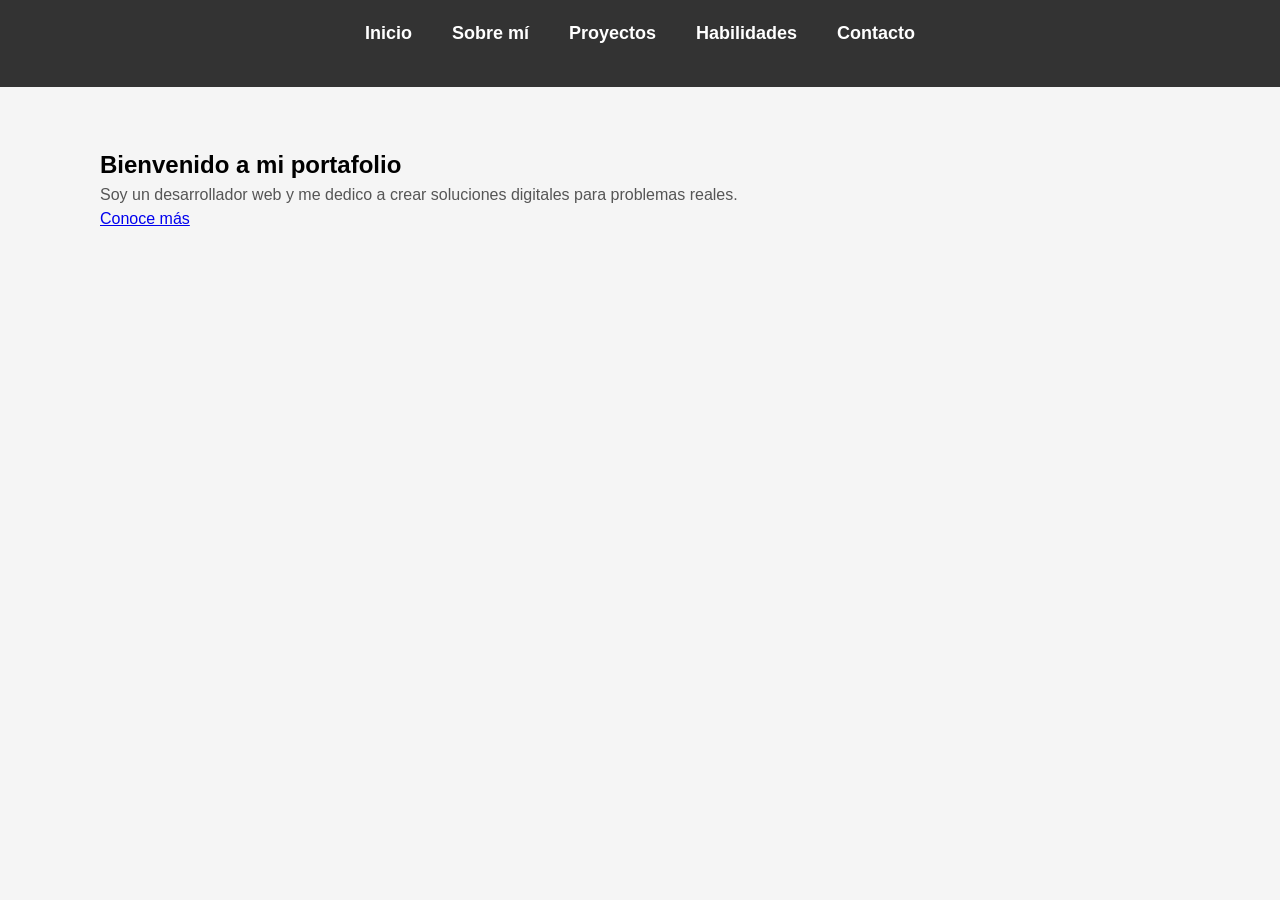
==== index.html @ 3bacee0b "first proyect" ====
<!DOCTYPE html>
<html lang="es">

<head>
    <meta charset="UTF-8">
    <meta name="viewport" content="width=device-width, initial-scale=1.0">
    <title>Portafolio - Inicio</title>
    <link rel="stylesheet" href="static/css/styles.css">
    <link rel="shortcut icon" href="/static/img/" />
</head>

<body>
    <header>
        <nav>
            <ul>
                <li><a href="index.html" class="nav-link">Inicio</a></li>
                <li><a href="about.html" class="nav-link">Sobre mí</a></li>
                <li><a href="projects.html" class="nav-link">Proyectos</a></li>
                <li><a href="skills.html" class="nav-link">Habilidades</a></li>
                <li><a href="contact.html" class="nav-link">Contacto</a></li>
            </ul>
        </nav>
    </header>

    <main>
        <section id="hero">
            <h1>Bienvenido a mi portafolio</h1>
            <p>Soy un desarrollador web y me dedico a crear soluciones digitales para problemas reales.</p>
            <a href="/about.html" class="button">Conoce más</a>
        </section>
    </main>
    
</body>

</html>
---- static/css/styles.css ----
/* Estilos generales */
* {
    box-sizing: border-box;
    margin: 0;
    padding: 0;
}

body {
    font-family: Arial, sans-serif;
    font-size: 16px;
    line-height: 1.5;
    background-color: #f5f5f5;
}

header {
    background-color: #333;
    color: #fff;
    padding: 20px;
    display: flex;
    justify-content: center;
    align-items: center;
}

nav {
    margin: 0;
    padding: 0;
    background-color: #333;
    color: #fff;
}

nav ul {
    list-style: none;
    margin: 0;
    padding: 0;
    display: flex;
    flex-wrap: wrap;
    justify-content: center;
}

nav ul li {
    margin-right: 20px;
}

nav ul li:last-child {
    margin-right: 0;
}

nav ul li a {
    color: #fff;
    text-decoration: none;
    font-size: 18px;
    font-weight: bold;
    padding: 10px;
    transition: all 0.3s ease;
}

nav ul li a:hover {
    background-color: #fff;
    color: #333;
}

main {
    max-width: 1200px;
    margin: 0 auto;
    padding: 20px;
    display: flex;
    flex-direction: column;
    align-items: center;
}

section {
    margin-bottom: 40px;
    width: 100%;
    padding: 20px;
    box-sizing: border-box;
}

h2 {
    font-size: 36px;
    margin-bottom: 20px;
}

.card {
    background-color: #fff;
    border-radius: 10px;
    box-shadow: 0 2px 5px rgba(0, 0, 0, 0.1);
    padding: 20px;
    transition: all 0.3s ease;
    width: 100%;
    margin-bottom: 20px;
}

.card:hover {
    transform: translateY(-10px);
    box-shadow: 0 4px 10px rgba(0, 0, 0, 0.2);
}

.card img {
    width: 100%;
    height: 250px;
    object-fit: cover;
    border-radius: 10px;
}

.card-content {
    max-width: 800px;
    margin: 0 auto;
}

ul {
    list-style: none;
    margin: 0;
    padding: 0;
}

li {
    margin-bottom: 20px;
}

h3 {
    font-size: 24px;
    margin-bottom: 10px;
}

p {
    font-size: 16px;
    line-height: 1.5;
    color: #555;
}

@media only screen and (min-width: 768px) {
    h2 {
        font-size: 48px;
    }

    h3 {
        font-size: 28px;
    }

    main {
        padding: 40px;
    }

    .card {
        padding: 40px;
    }

    .card img {
        height: 350px;
    }
}

/* Estilos específicos de la sección "Acerca de mí" */
#about {
    display: flex;
    flex-wrap: wrap;
    align-items: center;
    margin-bottom: 40px;
}

#about img {
    width: 100%;
    max-width: 250px;
    margin-right: 20px;
    border-radius: 50%;
}

#about-content {
    flex: 1;
}

#about h2 {
    font-size: 32px;
    margin-bottom: 20px;
}

/* Estilos específicos de la sección "Habilidades" */
#skills ul {
    display: flex;
    flex-wrap: wrap;
    justify-content: space-between;
    margin-left: -10px;
    margin-right: -10px;
}

#skills li {
    width: 100%;
    margin-bottom: 20px;
    padding: 0 10px;
}

.skill {
    background-color: #f5f5f5;
    border-radius: 5px;
    padding: 20px;
    text-align: center;
    height: 180px;
    display: flex;
    flex-direction: column;
    justify-content: space-around;
}

.skill h3 {
    font-size: 20px;
    margin-bottom: 10px;
}

.skill p {
    font-size: 16px;
    color: #777;
    margin: 0;
}


/* Estilos específicos de la sección "Contacto" */
#contact form {
    max-width: 100%;
    width: 600px;
    margin: 0 auto;
}

@media screen and (max-width: 767px) {
    #contact form {
        width: 100%;
        padding: 0 20px;
    }
}

.form-group {
    margin-bottom: 20px;
}

.form-group label {
    display: block;
    margin-bottom: 5px;
    font-size: 16px;
    font-weight: bold;
}

.form-group input,
.form-group textarea {
    width: 100%;
    padding: 10px;
    border-radius: 5px;
    border: 1px solid #ccc;
    font-size: 16px;
    line-height: 1.5;
}

.form-group textarea {
    resize: vertical;
    min-height: 150px;
}

.form-group button {
    background-color: #333;
    color: #fff;
    border: none;
    border-radius: 5px;
    padding: 10px 20px;
    font-size: 16px;
    cursor: pointer;
    transition: all 0.3s ease;
}

.form-group button:hover {
    background-color: #fff;
    color: #333;
}

/* Estilos específicos de la sección "Proyectos" */
#projects {
    display: flex;
    flex-wrap: wrap;
    justify-content: space-between;
}

.project-card {
    width: 100%;
    margin-bottom: 40px;
    transition: all 0.3s ease;
    border: 1px solid #ddd;
    border-radius: 5px;
    overflow: hidden;
    box-shadow: 0 4px 10px rgba(0, 0, 0, 0.1);
}

@media (min-width: 768px) {
    .project-card {
        width: calc(50% - 20px);
    }
}

@media (min-width: 992px) {
    .project-card {
        width: calc(33.33% - 20px);
    }
}

.project-card:hover {
    transform: translateY(-10px);
    box-shadow: 0 4px 10px rgba(0, 0, 0, 0.2);
}

.project-card img {
    width: 100%;
    height: 250px;
    object-fit: cover;
    border-radius: 5px 5px 0 0;
}

.project-card h3 {
    font-size: 20px;
    margin-top: 10px;
    margin-bottom: 5px;
    text-align: center;
}

.project-card p {
    font-size: 16px;
    color: #777;
    margin-bottom: 10px;
    text-align: center;
}

.project-card a {
    display: block;
    padding: 10px;
    background-color: #333;
    color: #fff;
    text-align: center;
    text-decoration: none;
    border-radius: 0 0 5px 5px;
    transition: all 0.3s ease;
}

.project-card a:hover {
    background-color: #fff;
    color: #333;
}

/* Estilos específicos para cada proyecto */
#project-1 .project-card {
    background-color: #f5f5f5;
    border-color: #ddd;
}

#project-1 img {
    height: 200px;
}

#project-1 h3 {
    color: #333;
}

#project-1 p {
    color: #777;
}

#project-2 .project-card {
    background-color: #f5f5f5;
    border-color: #ddd;
}

#project-2 img {
    height: 200px;
}

#project-2 h3 {
    color: #333;
}

#project-2 p {
    color: #777;
}

#project-3 .project-card {
    background-color: #f5f5f5;
    border-color: #ddd;
}

#project-3 img {
    height: 200px;
}

#project-3 h3 {
    color: #333;
}

#project-3 p {
    color: #777;
}
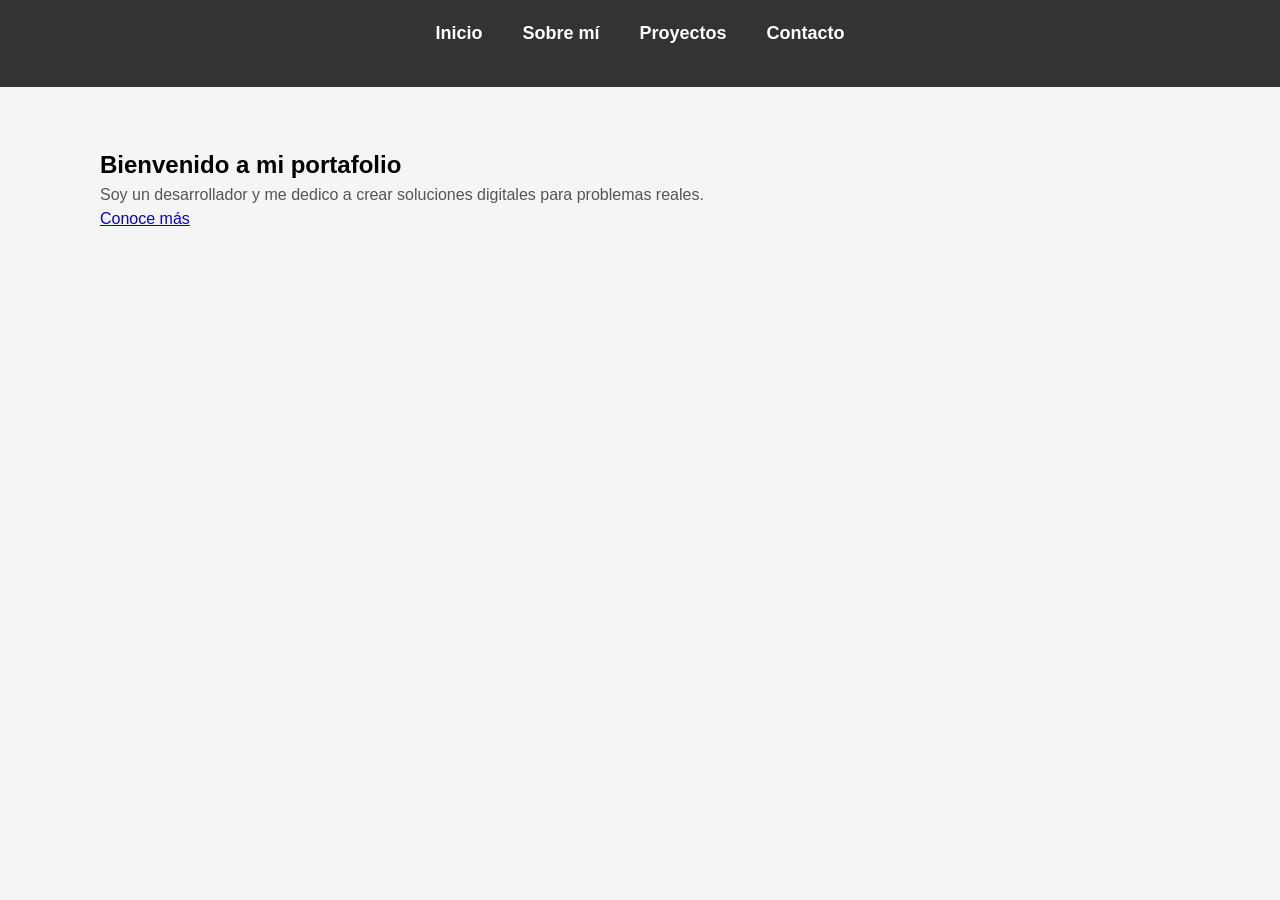
==== commit d1275667: "update" ====
--- a/index.html
+++ b/index.html
@@ -6,7 +6,7 @@
     <meta name="viewport" content="width=device-width, initial-scale=1.0">
     <title>Portafolio - Inicio</title>
     <link rel="stylesheet" href="static/css/styles.css">
-    <link rel="shortcut icon" href="/static/img/" />
+    <link rel="shortcut icon" href="/img/logo.png" />
 </head>
 
 <body>
@@ -16,7 +16,6 @@
                 <li><a href="index.html" class="nav-link">Inicio</a></li>
                 <li><a href="about.html" class="nav-link">Sobre mí</a></li>
                 <li><a href="projects.html" class="nav-link">Proyectos</a></li>
-                <li><a href="skills.html" class="nav-link">Habilidades</a></li>
                 <li><a href="contact.html" class="nav-link">Contacto</a></li>
             </ul>
         </nav>
@@ -25,7 +24,7 @@
     <main>
         <section id="hero">
             <h1>Bienvenido a mi portafolio</h1>
-            <p>Soy un desarrollador web y me dedico a crear soluciones digitales para problemas reales.</p>
+            <p>Soy un desarrollador y me dedico a crear soluciones digitales para problemas reales.</p>
             <a href="/about.html" class="button">Conoce más</a>
         </section>
     </main>
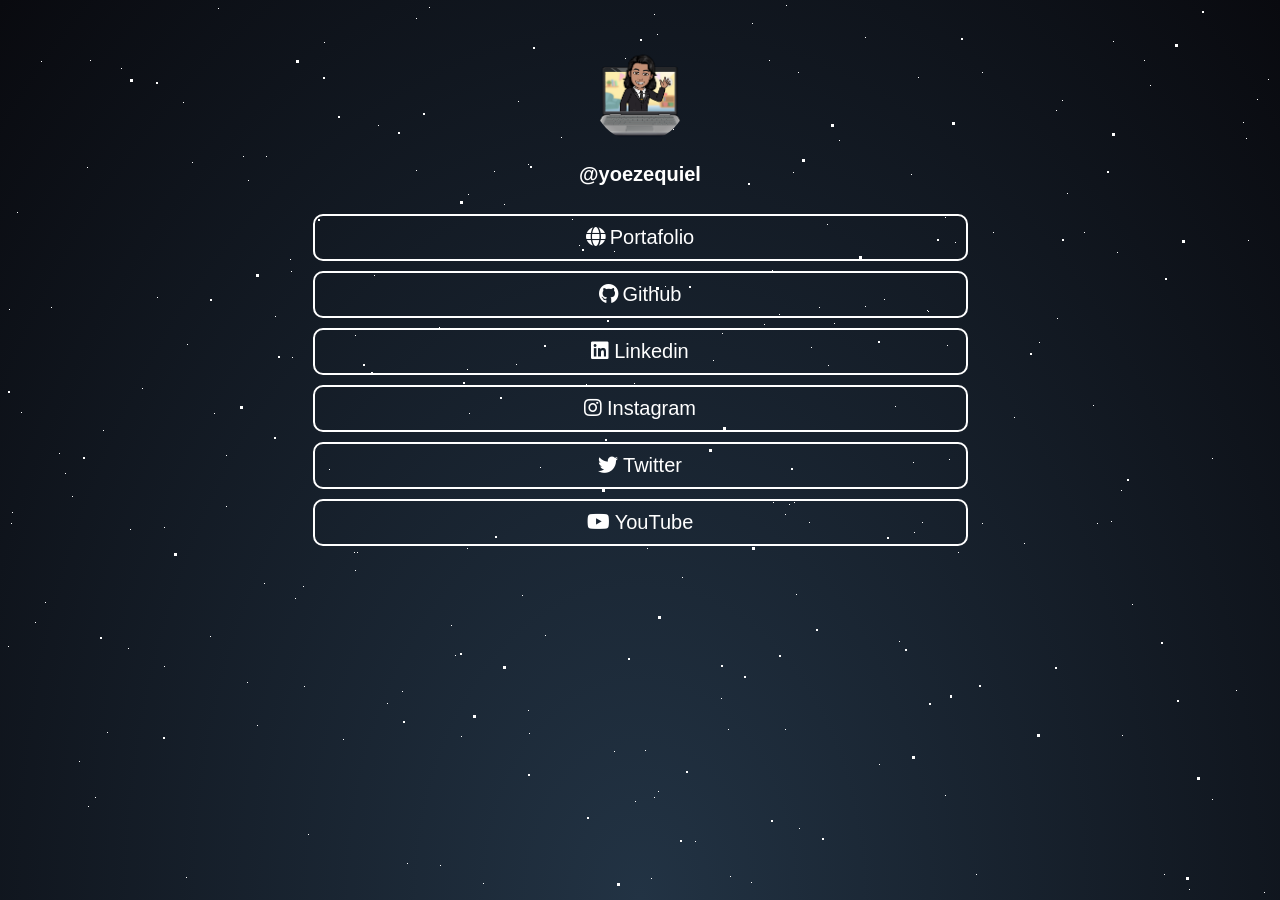
==== commit 64614b55: "first commit" ====
--- a/index.html
+++ b/index.html
@@ -1,34 +1,63 @@
 <!DOCTYPE html>
-<html lang="es">
+<html lang="en">
 
 <head>
-    <meta charset="UTF-8">
-    <meta name="viewport" content="width=device-width, initial-scale=1.0">
-    <title>Portafolio - Inicio</title>
-    <link rel="stylesheet" href="static/css/styles.css">
-    <link rel="shortcut icon" href="/img/logo.png" />
+  <meta charset="UTF-8">
+  <meta name="viewport" content="width=device-width, initial-scale=1.0">
+  <title>yoezequiel | Linktree</title>
+  <link rel="icon" href="/profile.png" type="image/x-icon" />
+  <link rel="stylesheet" href="https://use.fontawesome.com/releases/v5.8.1/css/all.css">
+  <link rel="stylesheet" href="style.css">
 </head>
 
 <body>
-    <header>
-        <nav>
-            <ul>
-                <li><a href="index.html" class="nav-link">Inicio</a></li>
-                <li><a href="about.html" class="nav-link">Sobre mí</a></li>
-                <li><a href="projects.html" class="nav-link">Proyectos</a></li>
-                <li><a href="contact.html" class="nav-link">Contacto</a></li>
-            </ul>
-        </nav>
-    </header>
+  <section class="animated-background">
+    <div id="stars1"></div>
+    <div id="stars2"></div>
+    <div id="stars3"></div>
+  </section>
 
-    <main>
-        <section id="hero">
-            <h1>Bienvenido a mi portafolio</h1>
-            <p>Soy un desarrollador y me dedico a crear soluciones digitales para problemas reales.</p>
-            <a href="/about.html" class="button">Conoce más</a>
-        </section>
-    </main>
-    
+  <a id="profilePicture" href="#popup">
+    <img src="/profile.png" alt="Profile Picture">
+  </a>
+
+  <div class="overlay" id="popup">
+    <div class="popup">
+      <div class="popup-photo">
+        <a href="/profile.png" target="_blank">
+          <img src="/profile.png" alt="Profile Picture">
+        </a>
+      </div>
+      <div class="popup-quote">
+      </div>
+      <a class="popup-close" onclick="history.back()">&times;</a>
+    </div>
+  </div>
+
+  <div id="userName">
+    @yoezequiel
+  </div>
+
+  <div id="links">
+    <a class="link" href="https://casiano.netlify.app/" target="_blank">
+      <i class="fas fa-globe">&nbsp;</i>Portafolio
+    </a>
+    <a class="link" href="https://github.com/yoezequiel" target="_blank">
+      <i class="fab fa-github">&nbsp;</i>Github
+    </a>
+    <a class="link" href="https://www.linkedin.com/in/ezequiel-casiano/" target="_blank">
+      <i class="fab fa-linkedin">&nbsp;</i>Linkedin
+    </a>
+    <a class="link" href="https://www.instagram.com/yoezequiel_/" target="_blank">
+      <i class="fab fa-instagram">&nbsp;</i>Instagram
+    </a>
+    <a class="link" href="https://twitter.com/yoezequiel_" target="_blank">
+      <i class="fab fa-twitter">&nbsp;</i>Twitter
+    </a>
+    <a class="link" href="https://www.youtube.com/@yoezequielgaming" target="_blank">
+      <i class="fab fa-youtube">&nbsp;</i>YouTube
+    </a>
+  </div>
 </body>
 
 </html>
--- a/style.css
+++ b/style.css
@@ -0,0 +1,773 @@
+:root {
+    --bgColor: #223344;
+    --bgColor2: #090a0f;
+    --accentColor: #FFF;
+    --font: sans-serif;
+    --delay: .3s;
+    font-size: 20px;
+}
+
+body {
+    margin: 0;
+    padding: 0;
+    min-height: 100vh;
+    font-family: var(--font);
+    background: radial-gradient(ellipse at bottom, var(--bgColor) 0%, var(--bgColor2) 100%);
+    opacity: 0;
+    animation: 1s ease-out var(--delay) 1 transitionAnimation;
+    animation-fill-mode: forwards;
+    background-repeat: no-repeat;
+    background-size: cover;
+    position: relative;
+}
+
+#profilePicture,
+#profilePicture img {
+    position: relative;
+    width: 96px;
+    height: 96px;
+    display: block;
+    margin: 40px auto 20px;
+    border-radius: 50%;
+    -webkit-tap-highlight-color: transparent;
+}
+
+#userName {
+    color: var(--accentColor);
+    font-size: 1rem;
+    font-weight: bold;
+    line-height: 1.25;
+    display: block;
+    font-family: var(--font);
+    width: 100%;
+    text-align: center;
+    text-decoration: none;
+}
+
+#links {
+    max-width: 675px;
+    width: auto;
+    display: block;
+    margin: 27px auto;
+}
+
+.link {
+    position: relative;
+    background-color: transparent;
+    color: var(--accentColor);
+    border: solid var(--accentColor) 2px;
+    border-radius: 10px;
+    font-size: 1rem;
+    text-align: center;
+    display: block;
+    margin-left: 10px;
+    margin-right: 10px;
+    margin-bottom: 10px;
+    padding: 10px;
+    /* 17px */
+    text-decoration: none;
+    -webkit-tap-highlight-color: transparent;
+}
+
+@media (hover: hover) {
+    .link:hover {
+        background-color: var(--accentColor);
+        color: var(--bgColor);
+    }
+}
+
+.link:active {
+    background-color: var(--accentColor);
+    color: var(--bgColor);
+}
+
+
+@keyframes transitionAnimation {
+    0% {
+        opacity: 0;
+        transform: translateY(-10px);
+    }
+
+    100% {
+        opacity: 1;
+        transform: translateY(0);
+    }
+}
+
+@keyframes animate {
+    0% {
+        background-position: -500%;
+    }
+
+    100% {
+        background-position: 500%;
+    }
+}
+
+@keyframes animStar {
+    from {
+        transform: translateY(0px);
+    }
+
+    to {
+        transform: translateY(-2000px);
+    }
+}
+
+
+.overlay {
+    display: flex;
+    align-items: center;
+    justify-content: center;
+    position: fixed;
+    top: 0;
+    bottom: 0;
+    left: 0;
+    right: 0;
+    background-color: rgba(0, 0, 0, 0.7);
+    z-index: 2;
+    visibility: hidden;
+    opacity: 0;
+    overflow: hidden;
+    transition: .5s ease-in-out;
+}
+
+.popup {
+    position: relative;
+    top: -43%;
+    display: flex;
+    flex-direction: column;
+    align-items: center;
+    max-width: 400px;
+    width: auto;
+    height: auto;
+    margin: 56px;
+    background-color: var(--bgColor);
+    transform: scale(0);
+    transition: .5s ease-in-out;
+}
+
+.popup-quote {
+    font-family: Baskerville, Georgia, serif;
+    font-style: italic;
+    position: flex;
+    color: var(--accentColor);
+    padding: 20px;
+    text-align: center;
+    font-size: 1rem;
+}
+
+.popup-photo {
+    display: flex;
+    width: 100%;
+    height: 100%;
+}
+
+.popup-photo img {
+    width: 100%;
+    height: 100%;
+}
+
+.overlay:target {
+    visibility: visible;
+    opacity: 1;
+}
+
+.overlay:target .popup {
+    transform: scale(1);
+    top: 0;
+}
+
+.popup-close {
+    position: absolute;
+    right: -1rem;
+    top: -1rem;
+    width: 3rem;
+    height: 3rem;
+    font-size: 1.7rem;
+    font-weight: 400;
+    border-radius: 100%;
+    background-color: var(--bgColor);
+    z-index: 4;
+    color: var(--accentColor);
+    line-height: 2.7rem;
+    text-align: center;
+    cursor: pointer;
+    text-decoration: none;
+    -webkit-tap-highlight-color: transparent;
+}
+
+@media (hover: hover) {
+    .popup-close:hover {
+        background-color: var(--accentColor);
+        color: var(--bgColor);
+    }
+}
+
+.popup-close:active {
+    background-color: var(--accentColor);
+    color: var(--bgColor);
+}
+
+
+#stars1 {
+    width: 1px;
+    height: 1px;
+    background: transparent;
+    animation: animStar 120s linear infinite;
+
+    box-shadow: 779px 1331px #fff, 324px 42px #fff, 303px 586px #fff,
+        1312px 276px #fff, 451px 625px #fff, 521px 1931px #fff, 1087px 1871px #fff,
+        36px 1546px #fff, 132px 934px #fff, 1698px 901px #fff, 1418px 664px #fff,
+        1448px 1157px #fff, 1084px 232px #fff, 347px 1776px #fff, 1722px 243px #fff,
+        1629px 835px #fff, 479px 969px #fff, 1231px 960px #fff, 586px 384px #fff,
+        164px 527px #fff, 8px 646px #fff, 1150px 1126px #fff, 665px 1357px #fff,
+        1556px 1982px #fff, 1260px 1961px #fff, 1675px 1741px #fff,
+        1843px 1514px #fff, 718px 1628px #fff, 242px 1343px #fff, 1497px 1880px #fff,
+        1364px 230px #fff, 1739px 1302px #fff, 636px 959px #fff, 304px 686px #fff,
+        614px 751px #fff, 1935px 816px #fff, 1428px 60px #fff, 355px 335px #fff,
+        1594px 158px #fff, 90px 60px #fff, 1553px 162px #fff, 1239px 1825px #fff,
+        1945px 587px #fff, 749px 1785px #fff, 1987px 1172px #fff, 1301px 1237px #fff,
+        1039px 342px #fff, 1585px 1481px #fff, 995px 1048px #fff, 524px 932px #fff,
+        214px 413px #fff, 1701px 1300px #fff, 1037px 1613px #fff, 1871px 996px #fff,
+        1360px 1635px #fff, 1110px 1313px #fff, 412px 1783px #fff, 1949px 177px #fff,
+        903px 1854px #fff, 700px 1936px #fff, 378px 125px #fff, 308px 834px #fff,
+        1118px 962px #fff, 1350px 1929px #fff, 781px 1811px #fff, 561px 137px #fff,
+        757px 1148px #fff, 1670px 1979px #fff, 343px 739px #fff, 945px 795px #fff,
+        576px 1903px #fff, 1078px 1436px #fff, 1583px 450px #fff, 1366px 474px #fff,
+        297px 1873px #fff, 192px 162px #fff, 1624px 1633px #fff, 59px 453px #fff,
+        82px 1872px #fff, 1933px 498px #fff, 1966px 1974px #fff, 1975px 1688px #fff,
+        779px 314px #fff, 1858px 1543px #fff, 73px 1507px #fff, 1693px 975px #fff,
+        1683px 108px #fff, 1768px 1654px #fff, 654px 14px #fff, 494px 171px #fff,
+        1689px 1895px #fff, 1660px 263px #fff, 1031px 903px #fff, 1203px 1393px #fff,
+        1333px 1421px #fff, 1113px 41px #fff, 1206px 1645px #fff, 1325px 1635px #fff,
+        142px 388px #fff, 572px 215px #fff, 1535px 296px #fff, 1419px 407px #fff,
+        1379px 1003px #fff, 329px 469px #fff, 1791px 1652px #fff, 935px 1802px #fff,
+        1330px 1820px #fff, 421px 1933px #fff, 828px 365px #fff, 275px 316px #fff,
+        707px 960px #fff, 1605px 1554px #fff, 625px 58px #fff, 717px 1697px #fff,
+        1669px 246px #fff, 1925px 322px #fff, 1154px 1803px #fff, 1929px 295px #fff,
+        1248px 240px #fff, 1045px 1755px #fff, 166px 942px #fff, 1888px 1773px #fff,
+        678px 1963px #fff, 1370px 569px #fff, 1974px 1400px #fff, 1786px 460px #fff,
+        51px 307px #fff, 784px 1400px #fff, 730px 1258px #fff, 1712px 393px #fff,
+        416px 170px #fff, 1797px 1932px #fff, 572px 219px #fff, 1557px 1856px #fff,
+        218px 8px #fff, 348px 1334px #fff, 469px 413px #fff, 385px 1738px #fff,
+        1357px 1818px #fff, 240px 942px #fff, 248px 1847px #fff, 1535px 806px #fff,
+        236px 1514px #fff, 1429px 1556px #fff, 73px 1633px #fff, 1398px 1121px #fff,
+        671px 1301px #fff, 1404px 1663px #fff, 740px 1018px #fff, 1600px 377px #fff,
+        785px 514px #fff, 112px 1084px #fff, 1915px 1887px #fff, 1463px 1848px #fff,
+        687px 1115px #fff, 1268px 1768px #fff, 1729px 1425px #fff,
+        1284px 1022px #fff, 801px 974px #fff, 1975px 1317px #fff, 1354px 834px #fff,
+        1446px 1484px #fff, 1283px 1786px #fff, 11px 523px #fff, 1842px 236px #fff,
+        1355px 654px #fff, 429px 7px #fff, 1033px 1128px #fff, 157px 297px #fff,
+        545px 635px #fff, 52px 1080px #fff, 827px 1520px #fff, 1121px 490px #fff,
+        9px 309px #fff, 1744px 1586px #fff, 1014px 417px #fff, 1534px 524px #fff,
+        958px 552px #fff, 1403px 1496px #fff, 387px 703px #fff, 1522px 548px #fff,
+        1355px 282px #fff, 1532px 601px #fff, 1838px 790px #fff, 290px 259px #fff,
+        295px 598px #fff, 1601px 539px #fff, 1561px 1272px #fff, 34px 1922px #fff,
+        1024px 543px #fff, 467px 369px #fff, 722px 333px #fff, 1976px 1255px #fff,
+        766px 983px #fff, 1582px 1285px #fff, 12px 512px #fff, 617px 1410px #fff,
+        682px 577px #fff, 1334px 1438px #fff, 439px 327px #fff, 1617px 1661px #fff,
+        673px 129px #fff, 794px 941px #fff, 1386px 1902px #fff, 37px 1353px #fff,
+        1467px 1353px #fff, 416px 18px #fff, 187px 344px #fff, 200px 1898px #fff,
+        1491px 1619px #fff, 811px 347px #fff, 924px 1827px #fff, 945px 217px #fff,
+        1735px 1228px #fff, 379px 1890px #fff, 79px 761px #fff, 825px 1837px #fff,
+        1980px 1558px #fff, 1308px 1573px #fff, 1488px 1726px #fff,
+        382px 1208px #fff, 522px 595px #fff, 1277px 1898px #fff, 354px 552px #fff,
+        161px 1784px #fff, 614px 251px #fff, 526px 1576px #fff, 17px 212px #fff,
+        179px 996px #fff, 467px 1208px #fff, 1944px 1838px #fff, 1140px 1093px #fff,
+        858px 1007px #fff, 200px 1064px #fff, 423px 1964px #fff, 1945px 439px #fff,
+        1377px 689px #fff, 1120px 1437px #fff, 1876px 668px #fff, 907px 1324px #fff,
+        343px 1976px #fff, 1816px 1501px #fff, 1849px 177px #fff, 647px 91px #fff,
+        1984px 1012px #fff, 1336px 1300px #fff, 128px 648px #fff, 305px 1060px #fff,
+        1324px 826px #fff, 1263px 1314px #fff, 1801px 629px #fff, 1614px 1555px #fff,
+        1634px 90px #fff, 1603px 452px #fff, 891px 1984px #fff, 1556px 1906px #fff,
+        121px 68px #fff, 1676px 1714px #fff, 516px 936px #fff, 1947px 1492px #fff,
+        1455px 1519px #fff, 45px 602px #fff, 205px 1039px #fff, 793px 172px #fff,
+        1562px 1739px #fff, 1056px 110px #fff, 1512px 379px #fff, 1795px 1621px #fff,
+        1848px 607px #fff, 262px 1719px #fff, 477px 991px #fff, 483px 883px #fff,
+        1239px 1197px #fff, 1496px 647px #fff, 1649px 25px #fff, 1491px 1946px #fff,
+        119px 996px #fff, 179px 1472px #fff, 1341px 808px #fff, 1565px 1700px #fff,
+        407px 1544px #fff, 1754px 357px #fff, 1288px 981px #fff, 902px 1997px #fff,
+        1755px 1668px #fff, 186px 877px #fff, 1202px 1882px #fff, 461px 1213px #fff,
+        1400px 748px #fff, 1969px 1899px #fff, 809px 522px #fff, 514px 1219px #fff,
+        374px 275px #fff, 938px 1973px #fff, 357px 552px #fff, 144px 1722px #fff,
+        1572px 912px #fff, 402px 1858px #fff, 1544px 1195px #fff, 667px 1257px #fff,
+        727px 1496px #fff, 993px 232px #fff, 1772px 313px #fff, 1040px 1590px #fff,
+        1204px 1973px #fff, 1268px 79px #fff, 1555px 1048px #fff, 986px 1707px #fff,
+        978px 1710px #fff, 713px 360px #fff, 407px 863px #fff, 461px 736px #fff,
+        284px 1608px #fff, 103px 430px #fff, 1283px 1319px #fff, 977px 1186px #fff,
+        1966px 1516px #fff, 1287px 1129px #fff, 70px 1098px #fff, 1189px 889px #fff,
+        1126px 1734px #fff, 309px 1292px #fff, 879px 764px #fff, 65px 473px #fff,
+        1003px 1959px #fff, 658px 791px #fff, 402px 1576px #fff, 35px 622px #fff,
+        529px 1589px #fff, 164px 666px #fff, 1876px 1290px #fff, 1541px 526px #fff,
+        270px 1297px #fff, 440px 865px #fff, 1500px 802px #fff, 182px 1754px #fff,
+        1264px 892px #fff, 272px 1249px #fff, 1289px 1535px #fff, 190px 1646px #fff,
+        955px 242px #fff, 1456px 1597px #fff, 1727px 1983px #fff, 635px 801px #fff,
+        226px 455px #fff, 1396px 1710px #fff, 849px 1863px #fff, 237px 1264px #fff,
+        839px 140px #fff, 1122px 735px #fff, 1280px 15px #fff, 1318px 242px #fff,
+        1819px 1148px #fff, 333px 1392px #fff, 1949px 553px #fff, 1878px 1332px #fff,
+        467px 548px #fff, 1812px 1082px #fff, 1067px 193px #fff, 243px 156px #fff,
+        483px 1616px #fff, 1714px 933px #fff, 759px 1800px #fff, 1822px 995px #fff,
+        1877px 572px #fff, 581px 1084px #fff, 107px 732px #fff, 642px 1837px #fff,
+        166px 1493px #fff, 1555px 198px #fff, 819px 307px #fff, 947px 345px #fff,
+        827px 224px #fff, 927px 1394px #fff, 540px 467px #fff, 1093px 405px #fff,
+        1140px 927px #fff, 130px 529px #fff, 33px 1980px #fff, 1147px 1663px #fff,
+        1616px 1436px #fff, 528px 710px #fff, 798px 1100px #fff, 505px 1480px #fff,
+        899px 641px #fff, 1909px 1949px #fff, 1311px 964px #fff, 979px 1301px #fff,
+        1393px 969px #fff, 1793px 1886px #fff, 292px 357px #fff, 1196px 1718px #fff,
+        1290px 1994px #fff, 537px 1973px #fff, 1181px 1674px #fff,
+        1740px 1566px #fff, 1307px 265px #fff, 922px 522px #fff, 1892px 472px #fff,
+        384px 1746px #fff, 392px 1098px #fff, 647px 548px #fff, 390px 1498px #fff,
+        1246px 138px #fff, 730px 876px #fff, 192px 1472px #fff, 1790px 1789px #fff,
+        928px 311px #fff, 1253px 1647px #fff, 747px 1921px #fff, 1561px 1025px #fff,
+        1533px 1292px #fff, 1985px 195px #fff, 728px 729px #fff, 1712px 1936px #fff,
+        512px 1717px #fff, 1528px 483px #fff, 313px 1642px #fff, 281px 1849px #fff,
+        1212px 799px #fff, 435px 1191px #fff, 1422px 611px #fff, 1718px 1964px #fff,
+        411px 944px #fff, 210px 636px #fff, 1502px 1295px #fff, 1434px 349px #fff,
+        769px 60px #fff, 747px 1053px #fff, 789px 504px #fff, 1436px 1264px #fff,
+        1893px 1225px #fff, 1394px 1788px #fff, 1108px 1317px #fff,
+        1673px 1395px #fff, 854px 1010px #fff, 1705px 80px #fff, 1858px 148px #fff,
+        1729px 344px #fff, 1388px 664px #fff, 895px 406px #fff, 1479px 157px #fff,
+        1441px 1157px #fff, 552px 1900px #fff, 516px 364px #fff, 1647px 189px #fff,
+        1427px 1071px #fff, 785px 729px #fff, 1080px 1710px #fff, 504px 204px #fff,
+        1177px 1622px #fff, 657px 34px #fff, 1296px 1099px #fff, 248px 180px #fff,
+        1212px 1568px #fff, 667px 1562px #fff, 695px 841px #fff, 1608px 1247px #fff,
+        751px 882px #fff, 87px 167px #fff, 607px 1368px #fff, 1363px 1203px #fff,
+        1836px 317px #fff, 1668px 1703px #fff, 830px 1154px #fff, 1721px 1398px #fff,
+        1601px 1280px #fff, 976px 874px #fff, 1743px 254px #fff, 1020px 1815px #fff,
+        1670px 1766px #fff, 1890px 735px #fff, 1379px 136px #fff, 1864px 695px #fff,
+        206px 965px #fff, 1404px 1932px #fff, 1923px 1360px #fff, 247px 682px #fff,
+        519px 1708px #fff, 645px 750px #fff, 1164px 1204px #fff, 834px 323px #fff,
+        172px 1350px #fff, 213px 972px #fff, 1837px 190px #fff, 285px 1806px #fff,
+        1047px 1299px #fff, 1548px 825px #fff, 1730px 324px #fff, 1346px 1909px #fff,
+        772px 270px #fff, 345px 1190px #fff, 478px 1433px #fff, 1479px 25px #fff,
+        1994px 1830px #fff, 1744px 732px #fff, 20px 1635px #fff, 690px 1795px #fff,
+        1594px 569px #fff, 579px 245px #fff, 1398px 733px #fff, 408px 1352px #fff,
+        1774px 120px #fff, 1152px 1370px #fff, 1698px 1810px #fff, 710px 1450px #fff,
+        665px 286px #fff, 493px 1720px #fff, 786px 5px #fff, 637px 1140px #fff,
+        764px 324px #fff, 927px 310px #fff, 938px 1424px #fff, 1884px 744px #fff,
+        913px 462px #fff, 1831px 1936px #fff, 1527px 249px #fff, 36px 1381px #fff,
+        1597px 581px #fff, 1530px 355px #fff, 949px 459px #fff, 799px 828px #fff,
+        242px 1471px #fff, 654px 797px #fff, 796px 594px #fff, 1365px 678px #fff,
+        752px 23px #fff, 1630px 541px #fff, 982px 72px #fff, 1733px 1831px #fff,
+        21px 412px #fff, 775px 998px #fff, 335px 1945px #fff, 264px 583px #fff,
+        158px 1311px #fff, 528px 164px #fff, 1978px 574px #fff, 717px 1203px #fff,
+        734px 1591px #fff, 1555px 820px #fff, 16px 1943px #fff, 1625px 1177px #fff,
+        1236px 690px #fff, 1585px 1590px #fff, 1737px 1728px #fff, 721px 698px #fff,
+        1804px 1186px #fff, 166px 980px #fff, 1850px 230px #fff, 330px 1712px #fff,
+        95px 797px #fff, 1948px 1078px #fff, 469px 939px #fff, 1269px 1899px #fff,
+        955px 1220px #fff, 1137px 1075px #fff, 312px 1293px #fff, 986px 1762px #fff,
+        1103px 1238px #fff, 428px 1993px #fff, 355px 570px #fff, 977px 1836px #fff,
+        1395px 1092px #fff, 276px 913px #fff, 1743px 656px #fff, 773px 502px #fff,
+        1686px 1322px #fff, 1516px 1945px #fff, 1334px 501px #fff, 266px 156px #fff,
+        455px 655px #fff, 798px 72px #fff, 1059px 1259px #fff, 1402px 1687px #fff,
+        236px 1329px #fff, 1455px 786px #fff, 146px 1228px #fff, 1851px 823px #fff,
+        1062px 100px #fff, 1220px 953px #fff, 20px 1826px #fff, 36px 1063px #fff,
+        1525px 338px #fff, 790px 1521px #fff, 741px 1099px #fff, 288px 1489px #fff,
+        700px 1060px #fff, 390px 1071px #fff, 411px 1036px #fff, 1853px 1072px #fff,
+        1446px 1085px #fff, 1164px 874px #fff, 924px 925px #fff, 291px 271px #fff,
+        1257px 1964px #fff, 1580px 1352px #fff, 1507px 1216px #fff, 211px 956px #fff,
+        985px 1195px #fff, 975px 1640px #fff, 518px 101px #fff, 663px 1395px #fff,
+        914px 532px #fff, 145px 1320px #fff, 69px 1397px #fff, 982px 523px #fff,
+        257px 725px #fff, 1599px 831px #fff, 1636px 1513px #fff, 1250px 1158px #fff,
+        1132px 604px #fff, 183px 102px #fff, 1057px 318px #fff, 1247px 1835px #fff,
+        1983px 1110px #fff, 1077px 1455px #fff, 921px 1770px #fff, 806px 1350px #fff,
+        1938px 1992px #fff, 855px 1260px #fff, 902px 1345px #fff, 658px 1908px #fff,
+        1845px 679px #fff, 712px 1482px #fff, 595px 950px #fff, 1784px 1992px #fff,
+        1847px 1785px #fff, 691px 1004px #fff, 175px 1179px #fff, 1666px 1911px #fff,
+        41px 61px #fff, 971px 1080px #fff, 1830px 1450px #fff, 1351px 1518px #fff,
+        1257px 99px #fff, 1395px 1498px #fff, 1117px 252px #fff, 1779px 597px #fff,
+        1346px 729px #fff, 1108px 1144px #fff, 402px 691px #fff, 72px 496px #fff,
+        1673px 1604px #fff, 1497px 974px #fff, 1865px 1664px #fff, 88px 806px #fff,
+        918px 77px #fff, 244px 1118px #fff, 256px 1820px #fff, 1851px 1840px #fff,
+        605px 1851px #fff, 634px 383px #fff, 865px 37px #fff, 943px 1024px #fff,
+        1951px 177px #fff, 1097px 523px #fff, 985px 1700px #fff, 1243px 122px #fff,
+        768px 1070px #fff, 468px 194px #fff, 320px 1867px #fff, 1850px 185px #fff,
+        380px 1616px #fff, 468px 1294px #fff, 1122px 1743px #fff, 884px 299px #fff,
+        1300px 1917px #fff, 1860px 396px #fff, 1270px 990px #fff, 529px 733px #fff,
+        1975px 1347px #fff, 1885px 685px #fff, 226px 506px #fff, 651px 878px #fff,
+        1323px 680px #fff, 1284px 680px #fff, 238px 1967px #fff, 911px 174px #fff,
+        1111px 521px #fff, 1150px 85px #fff, 794px 502px #fff, 484px 1856px #fff,
+        1809px 368px #fff, 112px 953px #fff, 590px 1009px #fff, 1655px 311px #fff,
+        100px 1026px #fff, 1803px 352px #fff, 865px 306px #fff, 1077px 1019px #fff,
+        1335px 872px #fff, 1647px 1298px #fff, 1233px 1387px #fff, 698px 1036px #fff,
+        659px 1860px #fff, 388px 1412px #fff, 1212px 458px #fff, 755px 1468px #fff,
+        696px 1654px #fff, 1144px 60px #fff;
+}
+
+#stars1:after {
+    content: '';
+    position: absolute;
+    top: auto;
+    width: 1px;
+    height: 1px;
+    background: transparent;
+
+    box-shadow: 779px 1331px #fff, 324px 42px #fff, 303px 586px #fff,
+        1312px 276px #fff, 451px 625px #fff, 521px 1931px #fff, 1087px 1871px #fff,
+        36px 1546px #fff, 132px 934px #fff, 1698px 901px #fff, 1418px 664px #fff,
+        1448px 1157px #fff, 1084px 232px #fff, 347px 1776px #fff, 1722px 243px #fff,
+        1629px 835px #fff, 479px 969px #fff, 1231px 960px #fff, 586px 384px #fff,
+        164px 527px #fff, 8px 646px #fff, 1150px 1126px #fff, 665px 1357px #fff,
+        1556px 1982px #fff, 1260px 1961px #fff, 1675px 1741px #fff,
+        1843px 1514px #fff, 718px 1628px #fff, 242px 1343px #fff, 1497px 1880px #fff,
+        1364px 230px #fff, 1739px 1302px #fff, 636px 959px #fff, 304px 686px #fff,
+        614px 751px #fff, 1935px 816px #fff, 1428px 60px #fff, 355px 335px #fff,
+        1594px 158px #fff, 90px 60px #fff, 1553px 162px #fff, 1239px 1825px #fff,
+        1945px 587px #fff, 749px 1785px #fff, 1987px 1172px #fff, 1301px 1237px #fff,
+        1039px 342px #fff, 1585px 1481px #fff, 995px 1048px #fff, 524px 932px #fff,
+        214px 413px #fff, 1701px 1300px #fff, 1037px 1613px #fff, 1871px 996px #fff,
+        1360px 1635px #fff, 1110px 1313px #fff, 412px 1783px #fff, 1949px 177px #fff,
+        903px 1854px #fff, 700px 1936px #fff, 378px 125px #fff, 308px 834px #fff,
+        1118px 962px #fff, 1350px 1929px #fff, 781px 1811px #fff, 561px 137px #fff,
+        757px 1148px #fff, 1670px 1979px #fff, 343px 739px #fff, 945px 795px #fff,
+        576px 1903px #fff, 1078px 1436px #fff, 1583px 450px #fff, 1366px 474px #fff,
+        297px 1873px #fff, 192px 162px #fff, 1624px 1633px #fff, 59px 453px #fff,
+        82px 1872px #fff, 1933px 498px #fff, 1966px 1974px #fff, 1975px 1688px #fff,
+        779px 314px #fff, 1858px 1543px #fff, 73px 1507px #fff, 1693px 975px #fff,
+        1683px 108px #fff, 1768px 1654px #fff, 654px 14px #fff, 494px 171px #fff,
+        1689px 1895px #fff, 1660px 263px #fff, 1031px 903px #fff, 1203px 1393px #fff,
+        1333px 1421px #fff, 1113px 41px #fff, 1206px 1645px #fff, 1325px 1635px #fff,
+        142px 388px #fff, 572px 215px #fff, 1535px 296px #fff, 1419px 407px #fff,
+        1379px 1003px #fff, 329px 469px #fff, 1791px 1652px #fff, 935px 1802px #fff,
+        1330px 1820px #fff, 421px 1933px #fff, 828px 365px #fff, 275px 316px #fff,
+        707px 960px #fff, 1605px 1554px #fff, 625px 58px #fff, 717px 1697px #fff,
+        1669px 246px #fff, 1925px 322px #fff, 1154px 1803px #fff, 1929px 295px #fff,
+        1248px 240px #fff, 1045px 1755px #fff, 166px 942px #fff, 1888px 1773px #fff,
+        678px 1963px #fff, 1370px 569px #fff, 1974px 1400px #fff, 1786px 460px #fff,
+        51px 307px #fff, 784px 1400px #fff, 730px 1258px #fff, 1712px 393px #fff,
+        416px 170px #fff, 1797px 1932px #fff, 572px 219px #fff, 1557px 1856px #fff,
+        218px 8px #fff, 348px 1334px #fff, 469px 413px #fff, 385px 1738px #fff,
+        1357px 1818px #fff, 240px 942px #fff, 248px 1847px #fff, 1535px 806px #fff,
+        236px 1514px #fff, 1429px 1556px #fff, 73px 1633px #fff, 1398px 1121px #fff,
+        671px 1301px #fff, 1404px 1663px #fff, 740px 1018px #fff, 1600px 377px #fff,
+        785px 514px #fff, 112px 1084px #fff, 1915px 1887px #fff, 1463px 1848px #fff,
+        687px 1115px #fff, 1268px 1768px #fff, 1729px 1425px #fff,
+        1284px 1022px #fff, 801px 974px #fff, 1975px 1317px #fff, 1354px 834px #fff,
+        1446px 1484px #fff, 1283px 1786px #fff, 11px 523px #fff, 1842px 236px #fff,
+        1355px 654px #fff, 429px 7px #fff, 1033px 1128px #fff, 157px 297px #fff,
+        545px 635px #fff, 52px 1080px #fff, 827px 1520px #fff, 1121px 490px #fff,
+        9px 309px #fff, 1744px 1586px #fff, 1014px 417px #fff, 1534px 524px #fff,
+        958px 552px #fff, 1403px 1496px #fff, 387px 703px #fff, 1522px 548px #fff,
+        1355px 282px #fff, 1532px 601px #fff, 1838px 790px #fff, 290px 259px #fff,
+        295px 598px #fff, 1601px 539px #fff, 1561px 1272px #fff, 34px 1922px #fff,
+        1024px 543px #fff, 467px 369px #fff, 722px 333px #fff, 1976px 1255px #fff,
+        766px 983px #fff, 1582px 1285px #fff, 12px 512px #fff, 617px 1410px #fff,
+        682px 577px #fff, 1334px 1438px #fff, 439px 327px #fff, 1617px 1661px #fff,
+        673px 129px #fff, 794px 941px #fff, 1386px 1902px #fff, 37px 1353px #fff,
+        1467px 1353px #fff, 416px 18px #fff, 187px 344px #fff, 200px 1898px #fff,
+        1491px 1619px #fff, 811px 347px #fff, 924px 1827px #fff, 945px 217px #fff,
+        1735px 1228px #fff, 379px 1890px #fff, 79px 761px #fff, 825px 1837px #fff,
+        1980px 1558px #fff, 1308px 1573px #fff, 1488px 1726px #fff,
+        382px 1208px #fff, 522px 595px #fff, 1277px 1898px #fff, 354px 552px #fff,
+        161px 1784px #fff, 614px 251px #fff, 526px 1576px #fff, 17px 212px #fff,
+        179px 996px #fff, 467px 1208px #fff, 1944px 1838px #fff, 1140px 1093px #fff,
+        858px 1007px #fff, 200px 1064px #fff, 423px 1964px #fff, 1945px 439px #fff,
+        1377px 689px #fff, 1120px 1437px #fff, 1876px 668px #fff, 907px 1324px #fff,
+        343px 1976px #fff, 1816px 1501px #fff, 1849px 177px #fff, 647px 91px #fff,
+        1984px 1012px #fff, 1336px 1300px #fff, 128px 648px #fff, 305px 1060px #fff,
+        1324px 826px #fff, 1263px 1314px #fff, 1801px 629px #fff, 1614px 1555px #fff,
+        1634px 90px #fff, 1603px 452px #fff, 891px 1984px #fff, 1556px 1906px #fff,
+        121px 68px #fff, 1676px 1714px #fff, 516px 936px #fff, 1947px 1492px #fff,
+        1455px 1519px #fff, 45px 602px #fff, 205px 1039px #fff, 793px 172px #fff,
+        1562px 1739px #fff, 1056px 110px #fff, 1512px 379px #fff, 1795px 1621px #fff,
+        1848px 607px #fff, 262px 1719px #fff, 477px 991px #fff, 483px 883px #fff,
+        1239px 1197px #fff, 1496px 647px #fff, 1649px 25px #fff, 1491px 1946px #fff,
+        119px 996px #fff, 179px 1472px #fff, 1341px 808px #fff, 1565px 1700px #fff,
+        407px 1544px #fff, 1754px 357px #fff, 1288px 981px #fff, 902px 1997px #fff,
+        1755px 1668px #fff, 186px 877px #fff, 1202px 1882px #fff, 461px 1213px #fff,
+        1400px 748px #fff, 1969px 1899px #fff, 809px 522px #fff, 514px 1219px #fff,
+        374px 275px #fff, 938px 1973px #fff, 357px 552px #fff, 144px 1722px #fff,
+        1572px 912px #fff, 402px 1858px #fff, 1544px 1195px #fff, 667px 1257px #fff,
+        727px 1496px #fff, 993px 232px #fff, 1772px 313px #fff, 1040px 1590px #fff,
+        1204px 1973px #fff, 1268px 79px #fff, 1555px 1048px #fff, 986px 1707px #fff,
+        978px 1710px #fff, 713px 360px #fff, 407px 863px #fff, 461px 736px #fff,
+        284px 1608px #fff, 103px 430px #fff, 1283px 1319px #fff, 977px 1186px #fff,
+        1966px 1516px #fff, 1287px 1129px #fff, 70px 1098px #fff, 1189px 889px #fff,
+        1126px 1734px #fff, 309px 1292px #fff, 879px 764px #fff, 65px 473px #fff,
+        1003px 1959px #fff, 658px 791px #fff, 402px 1576px #fff, 35px 622px #fff,
+        529px 1589px #fff, 164px 666px #fff, 1876px 1290px #fff, 1541px 526px #fff,
+        270px 1297px #fff, 440px 865px #fff, 1500px 802px #fff, 182px 1754px #fff,
+        1264px 892px #fff, 272px 1249px #fff, 1289px 1535px #fff, 190px 1646px #fff,
+        955px 242px #fff, 1456px 1597px #fff, 1727px 1983px #fff, 635px 801px #fff,
+        226px 455px #fff, 1396px 1710px #fff, 849px 1863px #fff, 237px 1264px #fff,
+        839px 140px #fff, 1122px 735px #fff, 1280px 15px #fff, 1318px 242px #fff,
+        1819px 1148px #fff, 333px 1392px #fff, 1949px 553px #fff, 1878px 1332px #fff,
+        467px 548px #fff, 1812px 1082px #fff, 1067px 193px #fff, 243px 156px #fff,
+        483px 1616px #fff, 1714px 933px #fff, 759px 1800px #fff, 1822px 995px #fff,
+        1877px 572px #fff, 581px 1084px #fff, 107px 732px #fff, 642px 1837px #fff,
+        166px 1493px #fff, 1555px 198px #fff, 819px 307px #fff, 947px 345px #fff,
+        827px 224px #fff, 927px 1394px #fff, 540px 467px #fff, 1093px 405px #fff,
+        1140px 927px #fff, 130px 529px #fff, 33px 1980px #fff, 1147px 1663px #fff,
+        1616px 1436px #fff, 528px 710px #fff, 798px 1100px #fff, 505px 1480px #fff,
+        899px 641px #fff, 1909px 1949px #fff, 1311px 964px #fff, 979px 1301px #fff,
+        1393px 969px #fff, 1793px 1886px #fff, 292px 357px #fff, 1196px 1718px #fff,
+        1290px 1994px #fff, 537px 1973px #fff, 1181px 1674px #fff,
+        1740px 1566px #fff, 1307px 265px #fff, 922px 522px #fff, 1892px 472px #fff,
+        384px 1746px #fff, 392px 1098px #fff, 647px 548px #fff, 390px 1498px #fff,
+        1246px 138px #fff, 730px 876px #fff, 192px 1472px #fff, 1790px 1789px #fff,
+        928px 311px #fff, 1253px 1647px #fff, 747px 1921px #fff, 1561px 1025px #fff,
+        1533px 1292px #fff, 1985px 195px #fff, 728px 729px #fff, 1712px 1936px #fff,
+        512px 1717px #fff, 1528px 483px #fff, 313px 1642px #fff, 281px 1849px #fff,
+        1212px 799px #fff, 435px 1191px #fff, 1422px 611px #fff, 1718px 1964px #fff,
+        411px 944px #fff, 210px 636px #fff, 1502px 1295px #fff, 1434px 349px #fff,
+        769px 60px #fff, 747px 1053px #fff, 789px 504px #fff, 1436px 1264px #fff,
+        1893px 1225px #fff, 1394px 1788px #fff, 1108px 1317px #fff,
+        1673px 1395px #fff, 854px 1010px #fff, 1705px 80px #fff, 1858px 148px #fff,
+        1729px 344px #fff, 1388px 664px #fff, 895px 406px #fff, 1479px 157px #fff,
+        1441px 1157px #fff, 552px 1900px #fff, 516px 364px #fff, 1647px 189px #fff,
+        1427px 1071px #fff, 785px 729px #fff, 1080px 1710px #fff, 504px 204px #fff,
+        1177px 1622px #fff, 657px 34px #fff, 1296px 1099px #fff, 248px 180px #fff,
+        1212px 1568px #fff, 667px 1562px #fff, 695px 841px #fff, 1608px 1247px #fff,
+        751px 882px #fff, 87px 167px #fff, 607px 1368px #fff, 1363px 1203px #fff,
+        1836px 317px #fff, 1668px 1703px #fff, 830px 1154px #fff, 1721px 1398px #fff,
+        1601px 1280px #fff, 976px 874px #fff, 1743px 254px #fff, 1020px 1815px #fff,
+        1670px 1766px #fff, 1890px 735px #fff, 1379px 136px #fff, 1864px 695px #fff,
+        206px 965px #fff, 1404px 1932px #fff, 1923px 1360px #fff, 247px 682px #fff,
+        519px 1708px #fff, 645px 750px #fff, 1164px 1204px #fff, 834px 323px #fff,
+        172px 1350px #fff, 213px 972px #fff, 1837px 190px #fff, 285px 1806px #fff,
+        1047px 1299px #fff, 1548px 825px #fff, 1730px 324px #fff, 1346px 1909px #fff,
+        772px 270px #fff, 345px 1190px #fff, 478px 1433px #fff, 1479px 25px #fff,
+        1994px 1830px #fff, 1744px 732px #fff, 20px 1635px #fff, 690px 1795px #fff,
+        1594px 569px #fff, 579px 245px #fff, 1398px 733px #fff, 408px 1352px #fff,
+        1774px 120px #fff, 1152px 1370px #fff, 1698px 1810px #fff, 710px 1450px #fff,
+        665px 286px #fff, 493px 1720px #fff, 786px 5px #fff, 637px 1140px #fff,
+        764px 324px #fff, 927px 310px #fff, 938px 1424px #fff, 1884px 744px #fff,
+        913px 462px #fff, 1831px 1936px #fff, 1527px 249px #fff, 36px 1381px #fff,
+        1597px 581px #fff, 1530px 355px #fff, 949px 459px #fff, 799px 828px #fff,
+        242px 1471px #fff, 654px 797px #fff, 796px 594px #fff, 1365px 678px #fff,
+        752px 23px #fff, 1630px 541px #fff, 982px 72px #fff, 1733px 1831px #fff,
+        21px 412px #fff, 775px 998px #fff, 335px 1945px #fff, 264px 583px #fff,
+        158px 1311px #fff, 528px 164px #fff, 1978px 574px #fff, 717px 1203px #fff,
+        734px 1591px #fff, 1555px 820px #fff, 16px 1943px #fff, 1625px 1177px #fff,
+        1236px 690px #fff, 1585px 1590px #fff, 1737px 1728px #fff, 721px 698px #fff,
+        1804px 1186px #fff, 166px 980px #fff, 1850px 230px #fff, 330px 1712px #fff,
+        95px 797px #fff, 1948px 1078px #fff, 469px 939px #fff, 1269px 1899px #fff,
+        955px 1220px #fff, 1137px 1075px #fff, 312px 1293px #fff, 986px 1762px #fff,
+        1103px 1238px #fff, 428px 1993px #fff, 355px 570px #fff, 977px 1836px #fff,
+        1395px 1092px #fff, 276px 913px #fff, 1743px 656px #fff, 773px 502px #fff,
+        1686px 1322px #fff, 1516px 1945px #fff, 1334px 501px #fff, 266px 156px #fff,
+        455px 655px #fff, 798px 72px #fff, 1059px 1259px #fff, 1402px 1687px #fff,
+        236px 1329px #fff, 1455px 786px #fff, 146px 1228px #fff, 1851px 823px #fff,
+        1062px 100px #fff, 1220px 953px #fff, 20px 1826px #fff, 36px 1063px #fff,
+        1525px 338px #fff, 790px 1521px #fff, 741px 1099px #fff, 288px 1489px #fff,
+        700px 1060px #fff, 390px 1071px #fff, 411px 1036px #fff, 1853px 1072px #fff,
+        1446px 1085px #fff, 1164px 874px #fff, 924px 925px #fff, 291px 271px #fff,
+        1257px 1964px #fff, 1580px 1352px #fff, 1507px 1216px #fff, 211px 956px #fff,
+        985px 1195px #fff, 975px 1640px #fff, 518px 101px #fff, 663px 1395px #fff,
+        914px 532px #fff, 145px 1320px #fff, 69px 1397px #fff, 982px 523px #fff,
+        257px 725px #fff, 1599px 831px #fff, 1636px 1513px #fff, 1250px 1158px #fff,
+        1132px 604px #fff, 183px 102px #fff, 1057px 318px #fff, 1247px 1835px #fff,
+        1983px 1110px #fff, 1077px 1455px #fff, 921px 1770px #fff, 806px 1350px #fff,
+        1938px 1992px #fff, 855px 1260px #fff, 902px 1345px #fff, 658px 1908px #fff,
+        1845px 679px #fff, 712px 1482px #fff, 595px 950px #fff, 1784px 1992px #fff,
+        1847px 1785px #fff, 691px 1004px #fff, 175px 1179px #fff, 1666px 1911px #fff,
+        41px 61px #fff, 971px 1080px #fff, 1830px 1450px #fff, 1351px 1518px #fff,
+        1257px 99px #fff, 1395px 1498px #fff, 1117px 252px #fff, 1779px 597px #fff,
+        1346px 729px #fff, 1108px 1144px #fff, 402px 691px #fff, 72px 496px #fff,
+        1673px 1604px #fff, 1497px 974px #fff, 1865px 1664px #fff, 88px 806px #fff,
+        918px 77px #fff, 244px 1118px #fff, 256px 1820px #fff, 1851px 1840px #fff,
+        605px 1851px #fff, 634px 383px #fff, 865px 37px #fff, 943px 1024px #fff,
+        1951px 177px #fff, 1097px 523px #fff, 985px 1700px #fff, 1243px 122px #fff,
+        768px 1070px #fff, 468px 194px #fff, 320px 1867px #fff, 1850px 185px #fff,
+        380px 1616px #fff, 468px 1294px #fff, 1122px 1743px #fff, 884px 299px #fff,
+        1300px 1917px #fff, 1860px 396px #fff, 1270px 990px #fff, 529px 733px #fff,
+        1975px 1347px #fff, 1885px 685px #fff, 226px 506px #fff, 651px 878px #fff,
+        1323px 680px #fff, 1284px 680px #fff, 238px 1967px #fff, 911px 174px #fff,
+        1111px 521px #fff, 1150px 85px #fff, 794px 502px #fff, 484px 1856px #fff,
+        1809px 368px #fff, 112px 953px #fff, 590px 1009px #fff, 1655px 311px #fff,
+        100px 1026px #fff, 1803px 352px #fff, 865px 306px #fff, 1077px 1019px #fff,
+        1335px 872px #fff, 1647px 1298px #fff, 1233px 1387px #fff, 698px 1036px #fff,
+        659px 1860px #fff, 388px 1412px #fff, 1212px 458px #fff, 755px 1468px #fff,
+        696px 1654px #fff, 1144px 60px #fff;
+}
+
+#stars2 {
+    width: 2px;
+    height: 2px;
+    background: transparent;
+    animation: animStar 180s linear infinite;
+
+    box-shadow: 1448px 320px #fff, 1775px 1663px #fff, 332px 1364px #fff,
+        878px 340px #fff, 569px 1832px #fff, 1422px 1684px #fff, 1946px 1907px #fff,
+        121px 979px #fff, 1044px 1069px #fff, 463px 381px #fff, 423px 112px #fff,
+        523px 1179px #fff, 779px 654px #fff, 1398px 694px #fff, 1085px 1464px #fff,
+        1599px 1869px #fff, 801px 1882px #fff, 779px 1231px #fff, 552px 932px #fff,
+        1057px 1196px #fff, 282px 1280px #fff, 496px 1986px #fff, 1833px 1120px #fff,
+        1802px 1293px #fff, 6px 1696px #fff, 412px 1902px #fff, 605px 438px #fff,
+        24px 1212px #fff, 234px 1320px #fff, 544px 344px #fff, 1107px 170px #fff,
+        1603px 196px #fff, 905px 648px #fff, 68px 1458px #fff, 649px 1969px #fff,
+        744px 675px #fff, 1127px 478px #fff, 714px 1814px #fff, 1486px 526px #fff,
+        270px 1636px #fff, 1931px 149px #fff, 1807px 378px #fff, 8px 390px #fff,
+        1415px 699px #fff, 1473px 1211px #fff, 1590px 141px #fff, 270px 1705px #fff,
+        69px 1423px #fff, 1108px 1053px #fff, 1946px 128px #fff, 371px 371px #fff,
+        1490px 220px #fff, 357px 1885px #fff, 363px 363px #fff, 1896px 1256px #fff,
+        1979px 1050px #fff, 947px 1342px #fff, 1754px 242px #fff, 514px 974px #fff,
+        65px 1477px #fff, 1840px 547px #fff, 950px 695px #fff, 459px 1150px #fff,
+        1124px 1502px #fff, 481px 940px #fff, 680px 839px #fff, 797px 1169px #fff,
+        1977px 1491px #fff, 734px 1724px #fff, 210px 298px #fff, 816px 628px #fff,
+        686px 770px #fff, 1721px 267px #fff, 1663px 511px #fff, 1481px 1141px #fff,
+        582px 248px #fff, 1308px 953px #fff, 628px 657px #fff, 897px 1535px #fff,
+        270px 931px #fff, 791px 467px #fff, 1336px 1732px #fff, 1013px 1653px #fff,
+        1911px 956px #fff, 587px 816px #fff, 83px 456px #fff, 930px 1478px #fff,
+        1587px 1694px #fff, 614px 1200px #fff, 302px 1782px #fff, 1711px 1432px #fff,
+        443px 904px #fff, 1666px 714px #fff, 1588px 1167px #fff, 273px 1075px #fff,
+        1679px 461px #fff, 721px 664px #fff, 1202px 10px #fff, 166px 1126px #fff,
+        331px 1628px #fff, 430px 1565px #fff, 1585px 509px #fff, 640px 38px #fff,
+        822px 837px #fff, 1760px 1664px #fff, 1122px 1458px #fff, 398px 131px #fff,
+        689px 285px #fff, 460px 652px #fff, 1627px 365px #fff, 348px 1648px #fff,
+        819px 1946px #fff, 981px 1917px #fff, 323px 76px #fff, 979px 684px #fff,
+        887px 536px #fff, 1348px 1596px #fff, 1055px 666px #fff, 1402px 1797px #fff,
+        1300px 1055px #fff, 937px 238px #fff, 1474px 1815px #fff, 1144px 1710px #fff,
+        1629px 1087px #fff, 911px 919px #fff, 771px 819px #fff, 403px 720px #fff,
+        163px 736px #fff, 1062px 238px #fff, 1774px 818px #fff, 1874px 1178px #fff,
+        1177px 699px #fff, 1244px 1244px #fff, 1371px 58px #fff, 564px 1515px #fff,
+        1824px 487px #fff, 929px 702px #fff, 394px 1348px #fff, 1161px 641px #fff,
+        219px 1841px #fff, 358px 941px #fff, 140px 1759px #fff, 1019px 1345px #fff,
+        274px 436px #fff, 1433px 1605px #fff, 1798px 1426px #fff, 294px 1848px #fff,
+        1681px 1877px #fff, 1344px 1824px #fff, 1439px 1632px #fff,
+        161px 1012px #fff, 1308px 588px #fff, 1789px 582px #fff, 721px 1910px #fff,
+        318px 218px #fff, 607px 319px #fff, 495px 535px #fff, 1552px 1575px #fff,
+        1562px 67px #fff, 403px 926px #fff, 1096px 1800px #fff, 1814px 1709px #fff,
+        1882px 1831px #fff, 533px 46px #fff, 823px 969px #fff, 530px 165px #fff,
+        1030px 352px #fff, 1681px 313px #fff, 338px 115px #fff, 1607px 211px #fff,
+        1718px 1184px #fff, 1589px 659px #fff, 278px 355px #fff, 464px 1464px #fff,
+        1165px 277px #fff, 950px 694px #fff, 1746px 293px #fff, 793px 911px #fff,
+        528px 773px #fff, 1883px 1694px #fff, 748px 182px #fff, 1924px 1531px #fff,
+        100px 636px #fff, 1473px 1445px #fff, 1264px 1244px #fff, 850px 1377px #fff,
+        987px 1976px #fff, 933px 1761px #fff, 922px 1270px #fff, 500px 396px #fff,
+        1324px 8px #fff, 1967px 1814px #fff, 1072px 1401px #fff, 961px 37px #fff,
+        156px 81px #fff, 1915px 502px #fff, 1076px 1846px #fff, 152px 1669px #fff,
+        986px 1529px #fff, 1667px 1137px #fff;
+}
+
+#stars2:after {
+    content: '';
+    position: absolute;
+    top: auto;
+    width: 2px;
+    height: 2px;
+    background: transparent;
+
+    box-shadow: 1448px 320px #fff, 1775px 1663px #fff, 332px 1364px #fff,
+        878px 340px #fff, 569px 1832px #fff, 1422px 1684px #fff, 1946px 1907px #fff,
+        121px 979px #fff, 1044px 1069px #fff, 463px 381px #fff, 423px 112px #fff,
+        523px 1179px #fff, 779px 654px #fff, 1398px 694px #fff, 1085px 1464px #fff,
+        1599px 1869px #fff, 801px 1882px #fff, 779px 1231px #fff, 552px 932px #fff,
+        1057px 1196px #fff, 282px 1280px #fff, 496px 1986px #fff, 1833px 1120px #fff,
+        1802px 1293px #fff, 6px 1696px #fff, 412px 1902px #fff, 605px 438px #fff,
+        24px 1212px #fff, 234px 1320px #fff, 544px 344px #fff, 1107px 170px #fff,
+        1603px 196px #fff, 905px 648px #fff, 68px 1458px #fff, 649px 1969px #fff,
+        744px 675px #fff, 1127px 478px #fff, 714px 1814px #fff, 1486px 526px #fff,
+        270px 1636px #fff, 1931px 149px #fff, 1807px 378px #fff, 8px 390px #fff,
+        1415px 699px #fff, 1473px 1211px #fff, 1590px 141px #fff, 270px 1705px #fff,
+        69px 1423px #fff, 1108px 1053px #fff, 1946px 128px #fff, 371px 371px #fff,
+        1490px 220px #fff, 357px 1885px #fff, 363px 363px #fff, 1896px 1256px #fff,
+        1979px 1050px #fff, 947px 1342px #fff, 1754px 242px #fff, 514px 974px #fff,
+        65px 1477px #fff, 1840px 547px #fff, 950px 695px #fff, 459px 1150px #fff,
+        1124px 1502px #fff, 481px 940px #fff, 680px 839px #fff, 797px 1169px #fff,
+        1977px 1491px #fff, 734px 1724px #fff, 210px 298px #fff, 816px 628px #fff,
+        686px 770px #fff, 1721px 267px #fff, 1663px 511px #fff, 1481px 1141px #fff,
+        582px 248px #fff, 1308px 953px #fff, 628px 657px #fff, 897px 1535px #fff,
+        270px 931px #fff, 791px 467px #fff, 1336px 1732px #fff, 1013px 1653px #fff,
+        1911px 956px #fff, 587px 816px #fff, 83px 456px #fff, 930px 1478px #fff,
+        1587px 1694px #fff, 614px 1200px #fff, 302px 1782px #fff, 1711px 1432px #fff,
+        443px 904px #fff, 1666px 714px #fff, 1588px 1167px #fff, 273px 1075px #fff,
+        1679px 461px #fff, 721px 664px #fff, 1202px 10px #fff, 166px 1126px #fff,
+        331px 1628px #fff, 430px 1565px #fff, 1585px 509px #fff, 640px 38px #fff,
+        822px 837px #fff, 1760px 1664px #fff, 1122px 1458px #fff, 398px 131px #fff,
+        689px 285px #fff, 460px 652px #fff, 1627px 365px #fff, 348px 1648px #fff,
+        819px 1946px #fff, 981px 1917px #fff, 323px 76px #fff, 979px 684px #fff,
+        887px 536px #fff, 1348px 1596px #fff, 1055px 666px #fff, 1402px 1797px #fff,
+        1300px 1055px #fff, 937px 238px #fff, 1474px 1815px #fff, 1144px 1710px #fff,
+        1629px 1087px #fff, 911px 919px #fff, 771px 819px #fff, 403px 720px #fff,
+        163px 736px #fff, 1062px 238px #fff, 1774px 818px #fff, 1874px 1178px #fff,
+        1177px 699px #fff, 1244px 1244px #fff, 1371px 58px #fff, 564px 1515px #fff,
+        1824px 487px #fff, 929px 702px #fff, 394px 1348px #fff, 1161px 641px #fff,
+        219px 1841px #fff, 358px 941px #fff, 140px 1759px #fff, 1019px 1345px #fff,
+        274px 436px #fff, 1433px 1605px #fff, 1798px 1426px #fff, 294px 1848px #fff,
+        1681px 1877px #fff, 1344px 1824px #fff, 1439px 1632px #fff,
+        161px 1012px #fff, 1308px 588px #fff, 1789px 582px #fff, 721px 1910px #fff,
+        318px 218px #fff, 607px 319px #fff, 495px 535px #fff, 1552px 1575px #fff,
+        1562px 67px #fff, 403px 926px #fff, 1096px 1800px #fff, 1814px 1709px #fff,
+        1882px 1831px #fff, 533px 46px #fff, 823px 969px #fff, 530px 165px #fff,
+        1030px 352px #fff, 1681px 313px #fff, 338px 115px #fff, 1607px 211px #fff,
+        1718px 1184px #fff, 1589px 659px #fff, 278px 355px #fff, 464px 1464px #fff,
+        1165px 277px #fff, 950px 694px #fff, 1746px 293px #fff, 793px 911px #fff,
+        528px 773px #fff, 1883px 1694px #fff, 748px 182px #fff, 1924px 1531px #fff,
+        100px 636px #fff, 1473px 1445px #fff, 1264px 1244px #fff, 850px 1377px #fff,
+        987px 1976px #fff, 933px 1761px #fff, 922px 1270px #fff, 500px 396px #fff,
+        1324px 8px #fff, 1967px 1814px #fff, 1072px 1401px #fff, 961px 37px #fff,
+        156px 81px #fff, 1915px 502px #fff, 1076px 1846px #fff, 152px 1669px #fff,
+        986px 1529px #fff, 1667px 1137px #fff;
+}
+
+#stars3 {
+    width: 3px;
+    height: 3px;
+    background: transparent;
+    animation: animStar 240s linear infinite;
+
+    box-shadow: 387px 1878px #fff, 760px 1564px #fff, 1487px 999px #fff,
+        948px 1828px #fff, 1977px 1001px #fff, 1284px 1963px #fff, 656px 284px #fff,
+        1268px 1635px #fff, 1820px 598px #fff, 642px 1900px #fff, 296px 57px #fff,
+        921px 1620px #fff, 476px 1858px #fff, 658px 613px #fff, 1171px 1363px #fff,
+        1419px 283px #fff, 1037px 731px #fff, 503px 663px #fff, 1562px 463px #fff,
+        383px 1197px #fff, 1171px 1233px #fff, 876px 1768px #fff, 856px 1615px #fff,
+        1375px 1924px #fff, 1725px 918px #fff, 952px 119px #fff, 768px 1212px #fff,
+        992px 1462px #fff, 1929px 717px #fff, 1947px 755px #fff, 1818px 1123px #fff,
+        1896px 1672px #fff, 460px 198px #fff, 256px 271px #fff, 752px 544px #fff,
+        1222px 1859px #fff, 1851px 443px #fff, 313px 1858px #fff, 709px 446px #fff,
+        1546px 697px #fff, 674px 1155px #fff, 1112px 130px #fff, 355px 1790px #fff,
+        1496px 974px #fff, 1696px 480px #fff, 1316px 1265px #fff, 1645px 1063px #fff,
+        1182px 237px #fff, 427px 1582px #fff, 859px 253px #fff, 458px 939px #fff,
+        1517px 1644px #fff, 1943px 60px #fff, 212px 1650px #fff, 966px 1786px #fff,
+        473px 712px #fff, 130px 76px #fff, 1417px 1186px #fff, 909px 1580px #fff,
+        1913px 762px #fff, 204px 1143px #fff, 1998px 1057px #fff, 1468px 1301px #fff,
+        144px 1676px #fff, 21px 1601px #fff, 382px 1362px #fff, 912px 753px #fff,
+        1488px 1405px #fff, 802px 156px #fff, 174px 550px #fff, 338px 1366px #fff,
+        1197px 774px #fff, 602px 486px #fff, 682px 1877px #fff, 348px 1503px #fff,
+        407px 1139px #fff, 950px 1400px #fff, 922px 1139px #fff, 1697px 293px #fff,
+        1238px 1281px #fff, 1038px 1197px #fff, 376px 1889px #fff,
+        1255px 1680px #fff, 1008px 1316px #fff, 1538px 1447px #fff,
+        1186px 874px #fff, 1967px 640px #fff, 1341px 19px #fff, 29px 1732px #fff,
+        16px 1650px #fff, 1021px 1075px #fff, 723px 424px #fff, 1175px 41px #fff,
+        494px 1957px #fff, 1296px 431px #fff, 175px 1507px #fff, 831px 121px #fff,
+        498px 1947px #fff, 617px 880px #fff, 240px 403px #fff;
+}
+
+#stars3:after {
+    content: '';
+    position: absolute;
+    top: auto;
+    width: 3px;
+    height: 3px;
+    background: transparent;
+
+    box-shadow: 387px 1878px #fff, 760px 1564px #fff, 1487px 999px #fff,
+        948px 1828px #fff, 1977px 1001px #fff, 1284px 1963px #fff, 656px 284px #fff,
+        1268px 1635px #fff, 1820px 598px #fff, 642px 1900px #fff, 296px 57px #fff,
+        921px 1620px #fff, 476px 1858px #fff, 658px 613px #fff, 1171px 1363px #fff,
+        1419px 283px #fff, 1037px 731px #fff, 503px 663px #fff, 1562px 463px #fff,
+        383px 1197px #fff, 1171px 1233px #fff, 876px 1768px #fff, 856px 1615px #fff,
+        1375px 1924px #fff, 1725px 918px #fff, 952px 119px #fff, 768px 1212px #fff,
+        992px 1462px #fff, 1929px 717px #fff, 1947px 755px #fff, 1818px 1123px #fff,
+        1896px 1672px #fff, 460px 198px #fff, 256px 271px #fff, 752px 544px #fff,
+        1222px 1859px #fff, 1851px 443px #fff, 313px 1858px #fff, 709px 446px #fff,
+        1546px 697px #fff, 674px 1155px #fff, 1112px 130px #fff, 355px 1790px #fff,
+        1496px 974px #fff, 1696px 480px #fff, 1316px 1265px #fff, 1645px 1063px #fff,
+        1182px 237px #fff, 427px 1582px #fff, 859px 253px #fff, 458px 939px #fff,
+        1517px 1644px #fff, 1943px 60px #fff, 212px 1650px #fff, 966px 1786px #fff,
+        473px 712px #fff, 130px 76px #fff, 1417px 1186px #fff, 909px 1580px #fff,
+        1913px 762px #fff, 204px 1143px #fff, 1998px 1057px #fff, 1468px 1301px #fff,
+        144px 1676px #fff, 21px 1601px #fff, 382px 1362px #fff, 912px 753px #fff,
+        1488px 1405px #fff, 802px 156px #fff, 174px 550px #fff, 338px 1366px #fff,
+        1197px 774px #fff, 602px 486px #fff, 682px 1877px #fff, 348px 1503px #fff,
+        407px 1139px #fff, 950px 1400px #fff, 922px 1139px #fff, 1697px 293px #fff,
+        1238px 1281px #fff, 1038px 1197px #fff, 376px 1889px #fff,
+        1255px 1680px #fff, 1008px 1316px #fff, 1538px 1447px #fff,
+        1186px 874px #fff, 1967px 640px #fff, 1341px 19px #fff, 29px 1732px #fff,
+        16px 1650px #fff, 1021px 1075px #fff, 723px 424px #fff, 1175px 41px #fff,
+        494px 1957px #fff, 1296px 431px #fff, 175px 1507px #fff, 831px 121px #fff,
+        498px 1947px #fff, 617px 880px #fff, 240px 403px #fff;
+}
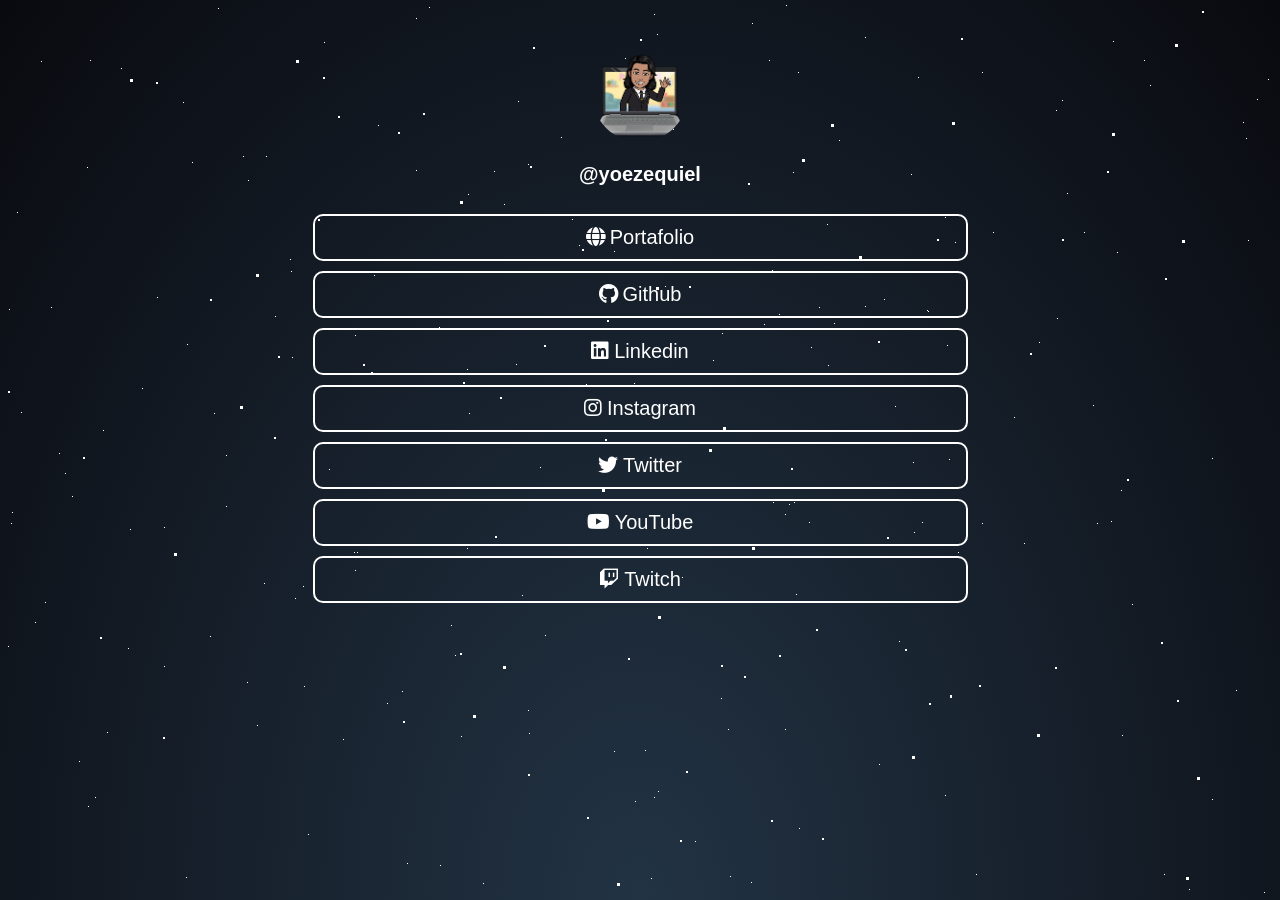
==== commit f83e33b9: "add twitch" ====
--- a/index.html
+++ b/index.html
@@ -57,6 +57,9 @@
     <a class="link" href="https://www.youtube.com/@yoezequielgaming" target="_blank">
       <i class="fab fa-youtube">&nbsp;</i>YouTube
     </a>
+    <a class="link" href="https://www.twitch.tv/yoezequiel_" target="_blank">
+      <i class="fab fa-twitch">&nbsp;</i>Twitch
+    </a>
   </div>
 </body>
 
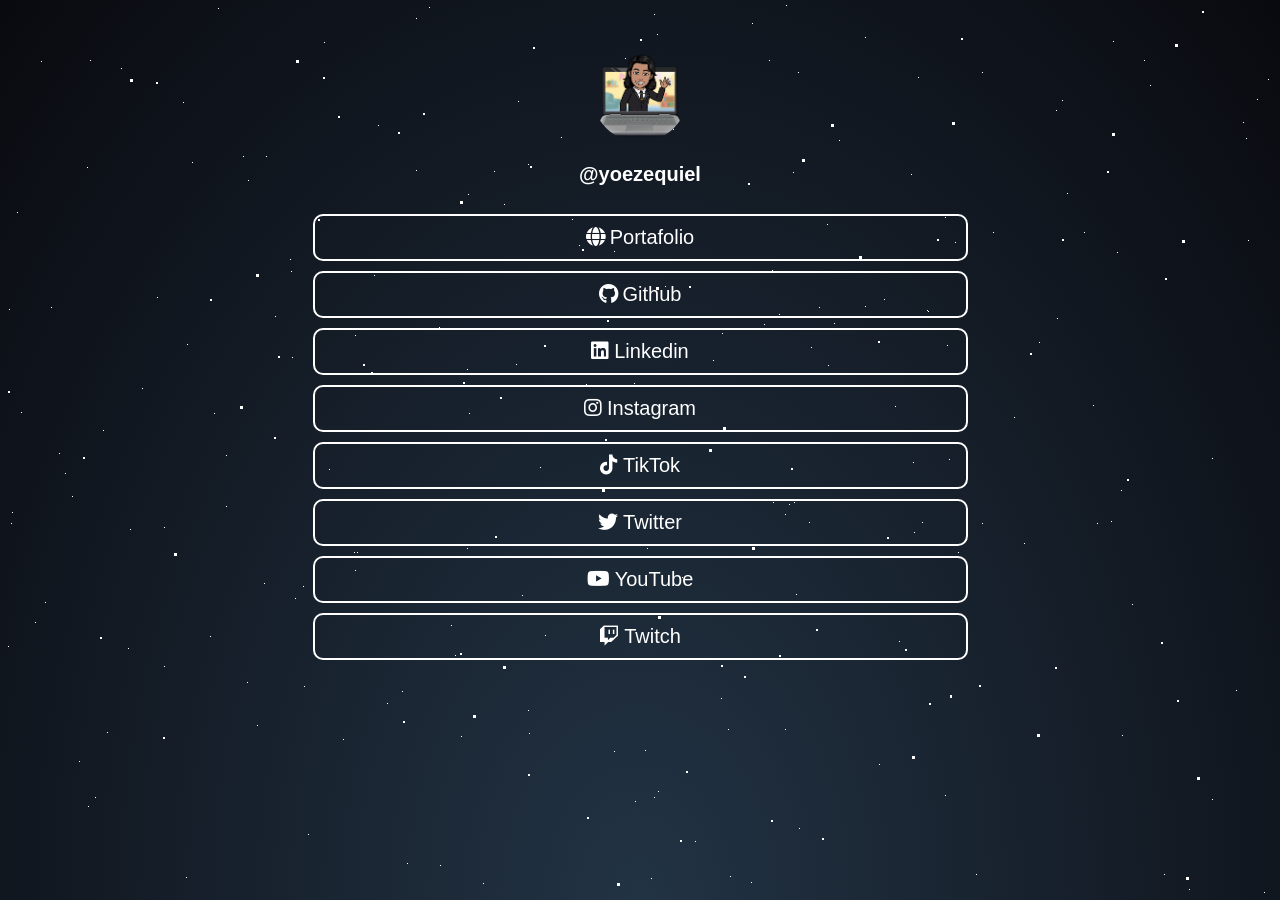
==== commit e9980a29: "add tiktok" ====
--- a/index.html
+++ b/index.html
@@ -6,7 +6,7 @@
   <meta name="viewport" content="width=device-width, initial-scale=1.0">
   <title>yoezequiel | Linktree</title>
   <link rel="icon" href="/profile.png" type="image/x-icon" />
-  <link rel="stylesheet" href="https://use.fontawesome.com/releases/v5.8.1/css/all.css">
+  <link rel="stylesheet" href="https://use.fontawesome.com/releases/v5.15.4/css/all.css">
   <link rel="stylesheet" href="style.css">
 </head>
 
@@ -51,6 +51,9 @@
     <a class="link" href="https://www.instagram.com/yoezequiel_/" target="_blank">
       <i class="fab fa-instagram">&nbsp;</i>Instagram
     </a>
+    <a class="link" href="https://www.tiktok.com/@yoezequiel0" target="_blank">
+      <i class="fab fa-tiktok">&nbsp;</i>TikTok
+    </a>
     <a class="link" href="https://twitter.com/yoezequiel_" target="_blank">
       <i class="fab fa-twitter">&nbsp;</i>Twitter
     </a>
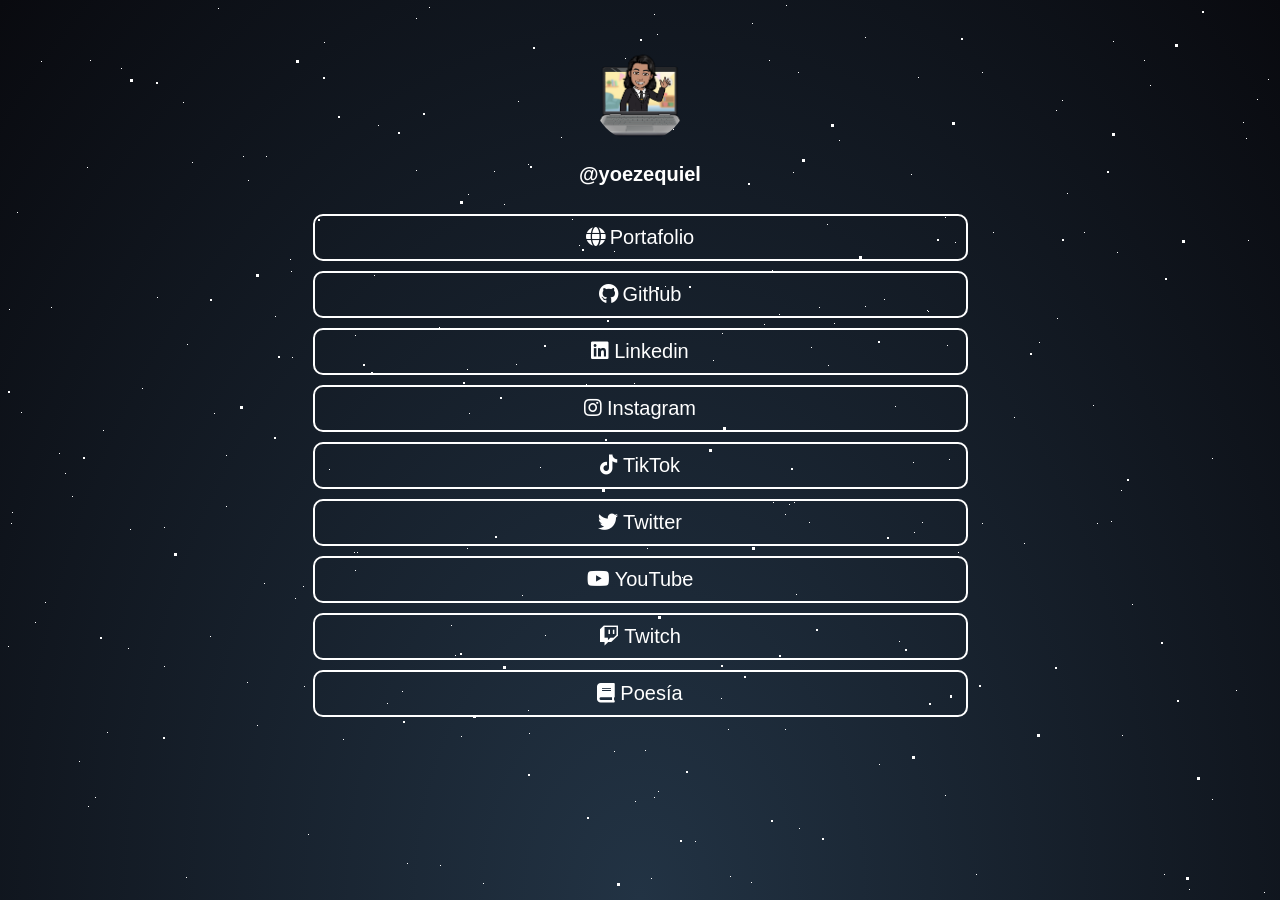
==== commit 9df470ed: "add poetry" ====
--- a/index.html
+++ b/index.html
@@ -63,6 +63,9 @@
     <a class="link" href="https://www.twitch.tv/yoezequiel_" target="_blank">
       <i class="fab fa-twitch">&nbsp;</i>Twitch
     </a>
+    <a class="link" href="https://liralatente.netlify.app" target="_blank">
+      <i class="fas fa-book">&nbsp;</i>Poesía
+    </a>
   </div>
 </body>
 
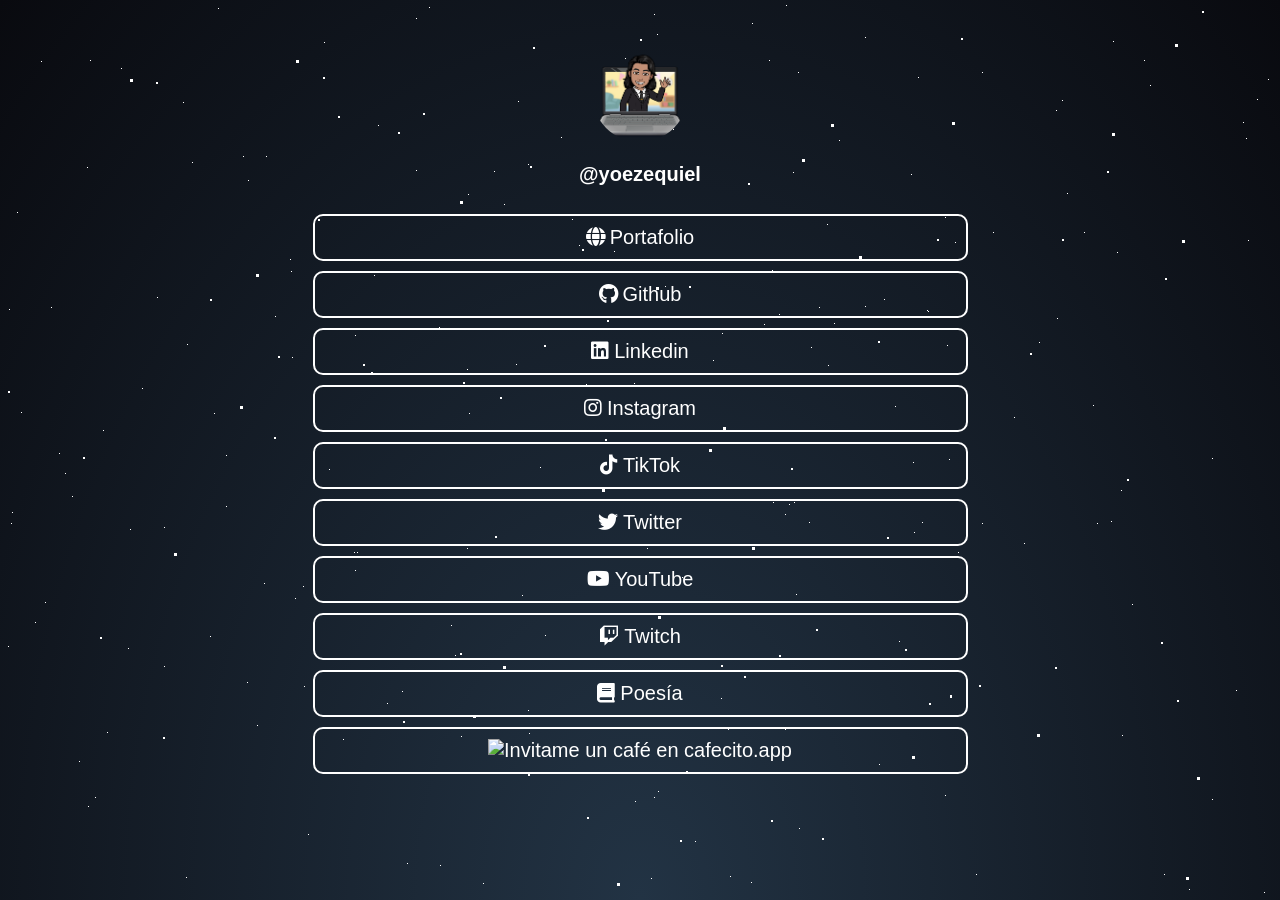
==== commit b8f5bae6: "add cafecito" ====
--- a/index.html
+++ b/index.html
@@ -66,6 +66,9 @@
     <a class="link" href="https://liralatente.netlify.app" target="_blank">
       <i class="fas fa-book">&nbsp;</i>Poesía
     </a>
+    <a class="link" href='https://cafecito.app/yoezequieldev' rel='noopener' target='_blank'><img
+        srcset='https://cdn.cafecito.app/imgs/buttons/button_5.png 1x, https://cdn.cafecito.app/imgs/buttons/button_5_2x.png 2x, https://cdn.cafecito.app/imgs/buttons/button_5_3.75x.png 3.75x'
+        src='https://cdn.cafecito.app/imgs/buttons/button_5.png' alt='Invitame un café en cafecito.app' /></a>
   </div>
 </body>
 
